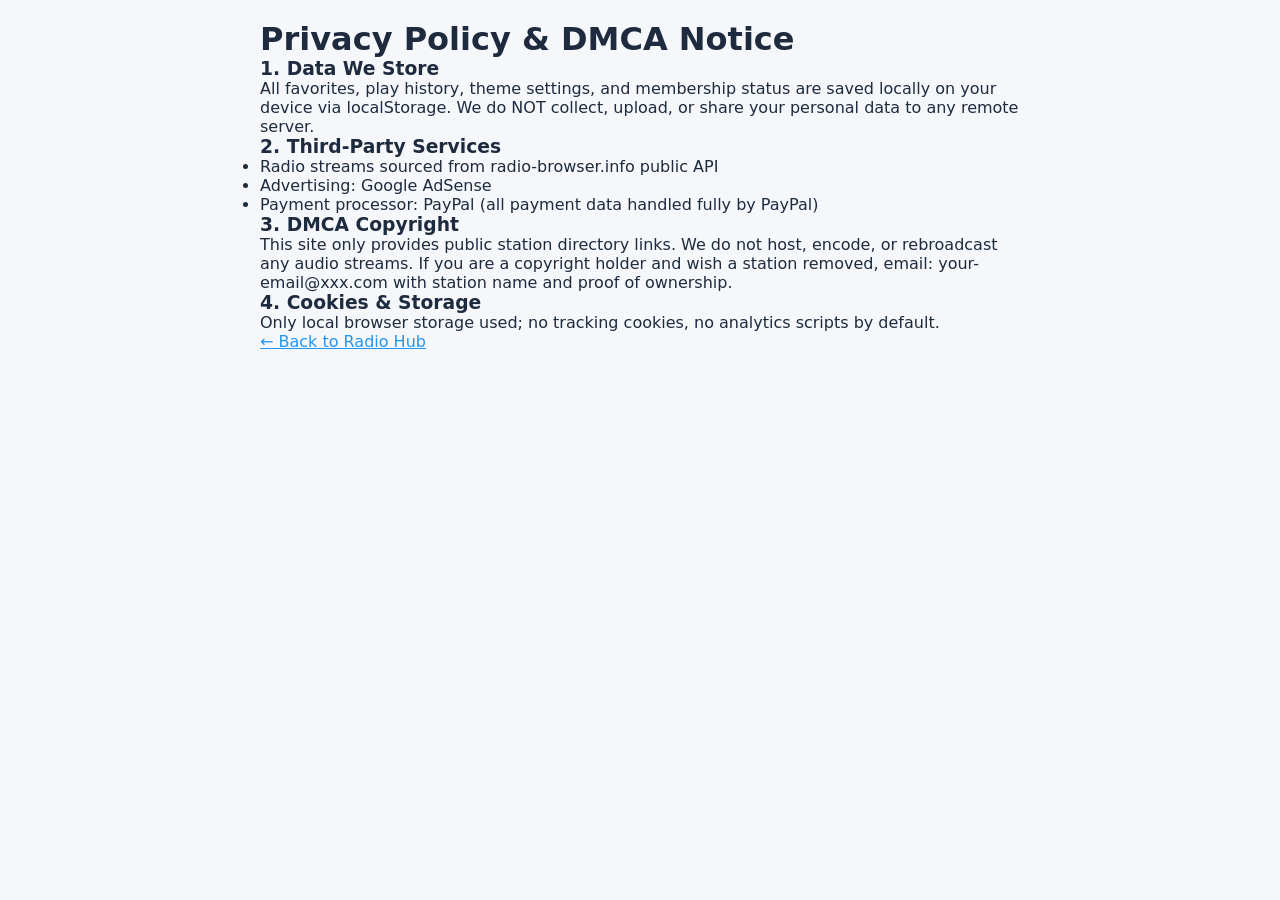
==== privacy.html @ a8cdd723 "Add files via upload first upload" ====
<!DOCTYPE html>
<html lang="en" class="light">
<head>
    <meta charset="UTF-8">
    <meta name="viewport" content="width=device-width, initial-scale=1.0, maximum-scale=1.0, user-scalable=no">
    <link rel="stylesheet" href="style.css">
    <title>Privacy Policy & DMCA | Global Radio Hub</title>
</head>
<body style="max-width:800px;margin:0 auto;padding:20px;">
    <h1>Privacy Policy & DMCA Notice</h1>
    <h3>1. Data We Store</h3>
    <p>All favorites, play history, theme settings, and membership status are saved locally on your device via localStorage. We do NOT collect, upload, or share your personal data to any remote server.</p>

    <h3>2. Third-Party Services</h3>
    <ul>
        <li>Radio streams sourced from radio-browser.info public API</li>
        <li>Advertising: Google AdSense</li>
        <li>Payment processor: PayPal (all payment data handled fully by PayPal)</li>
    </ul>

    <h3>3. DMCA Copyright</h3>
    <p>This site only provides public station directory links. We do not host, encode, or rebroadcast any audio streams. If you are a copyright holder and wish a station removed, email: your-email@xxx.com with station name and proof of ownership.</p>

    <h3>4. Cookies & Storage</h3>
    <p>Only local browser storage used; no tracking cookies, no analytics scripts by default.</p>

    <p><a href="/">← Back to Radio Hub</a></p>
</body>
</html>
---- style.css ----
* {
    margin: 0;
    padding: 0;
    box-sizing: border-box;
}
body {
    font-family: system-ui, -apple-system, 'Segoe UI', Roboto, sans-serif;
    background: #f5f7fa;
    color: #1e2a3e;
    transition: background 0.2s, color 0.2s;
    padding: 16px;
    max-width: 800px;
    margin: 0 auto;
}
html.dark body {
    background: #121212;
    color: #e0e0e0;
}
.header {
    text-align: center;
    margin-bottom: 20px;
}
.header h1 {
    font-size: 1.8rem;
}
.header p {
    font-size: 0.8rem;
    opacity: 0.8;
}
.header-buttons {
    display: flex;
    justify-content: center;
    gap: 10px;
    margin-top: 10px;
    flex-wrap: wrap;
}
.header-btn {
    background: #2196F3;
    color: white;
    border: none;
    padding: 8px 16px;
    border-radius: 30px;
    cursor: pointer;
    font-size: 0.9rem;
}
.member-btn {
    background: #ff9800;
}
.search-box {
    display: flex;
    gap: 8px;
    margin-bottom: 15px;
}
.search-box input {
    flex: 1;
    padding: 10px;
    border-radius: 30px;
    border: 1px solid #ccc;
}
.search-box button {
    background: #2196F3;
    color: white;
    border: none;
    padding: 0 20px;
    border-radius: 30px;
    cursor: pointer;
}
.main-nav {
    display: flex;
    gap: 8px;
    flex-wrap: wrap;
    margin-bottom: 15px;
}
.main-nav-btn {
    background: #e0e0e0;
    border: none;
    padding: 8px 12px;
    border-radius: 30px;
    cursor: pointer;
}
.main-nav-btn.active {
    background: #2196F3;
    color: white;
}
.player {
    background: #ffffff;
    padding: 12px;
    border-radius: 20px;
    margin-bottom: 20px;
    box-shadow: 0 2px 6px rgba(0,0,0,0.1);
}
html.dark .player {
    background: #1e1e1e;
}
audio {
    width: 100%;
    margin-top: 8px;
}
.list-container {
    display: flex;
    flex-direction: column;
    gap: 10px;
    margin-bottom: 20px;
}
.footer {
    text-align: center;
    font-size: 0.7rem;
    margin-top: 30px;
    opacity: 0.7;
}
a {
    color: #2196F3;
}
html.no-ad .ad-wrapper {
    display: none !important;
}
.station-item {
    position: relative;
    padding: 14px;
    margin: 10px 0;
    border-radius: 10px;
    border: 1px solid #ddd;
    transition: 0.2s ease;
    cursor: pointer;
    background: white;
}
html.dark .station-item {
    border-color: #444;
    background: #2a2a2a;
}
.station-item:hover {
    transform: translateY(-2px);
    box-shadow: 0 2px 8px rgba(0,0,0,0.1);
}
.fav-card-btn {
    position: absolute;
    top:10px;
    right:10px;
    background: transparent;
    border: none;
    font-size:22px;
    cursor: pointer;
    padding:2px 6px;
}
.fav-card-btn.active {
    color:#ffb800;
}
.modal {
    display: none;
    position: fixed;
    z-index: 999;
    left:0;
    top:0;
    width:100%;
    height:100%;
    background-color: rgba(0,0,0,0.6);
}
.modal-content {
    background: #fff;
    margin: 10vh auto;
    padding:25px;
    width:90%;
    max-width:420px;
    border-radius:12px;
}
html.dark .modal-content {
    background:#222;
    color:#eee;
}
.closeModal {
    float:right;
    font-size:28px;
    cursor:pointer;
    padding:0 8px;
}
.type-filter, .country-filter, .lang-filter {
    display:none;
    flex-wrap:wrap;
    gap:8px;
    padding:12px;
    margin:10px 0;
}
.type-btn, .country-btn, .lang-btn {
    padding:7px 12px;
    border-radius:6px;
    border:1px solid #ccc;
    background:#f7f7f7;
    cursor:pointer;
}
html.dark .type-btn, html.dark .country-btn, html.dark .lang-btn {
    background:#333;
    border-color:#555;
    color:#eee;
}
.page-box {
    display:flex;
    gap:12px;
    justify-content:center;
    padding:15px 0;
    align-items:center;
}
#prevPage, #nextPage {
    padding:8px 16px;
    border-radius:6px;
    border:none;
    background:#2196F3;
    color:white;
    cursor:pointer;
}
input {
    padding:9px 12px;
    border-radius:6px;
    border:1px solid #ccc;
    width:100%;
    box-sizing:border-box;
}
html.dark input {
    background:#2a2a2a;
    color:#fff;
    border-color:#555;
}
@media(max-width:600px) {
    .header-buttons {
        display:grid;
        grid-template-columns:1fr 1fr;
        gap:6px;
    }
    .main-nav {
        display:grid;
        grid-template-columns:1fr 1fr;
        gap:6px;
    }
}
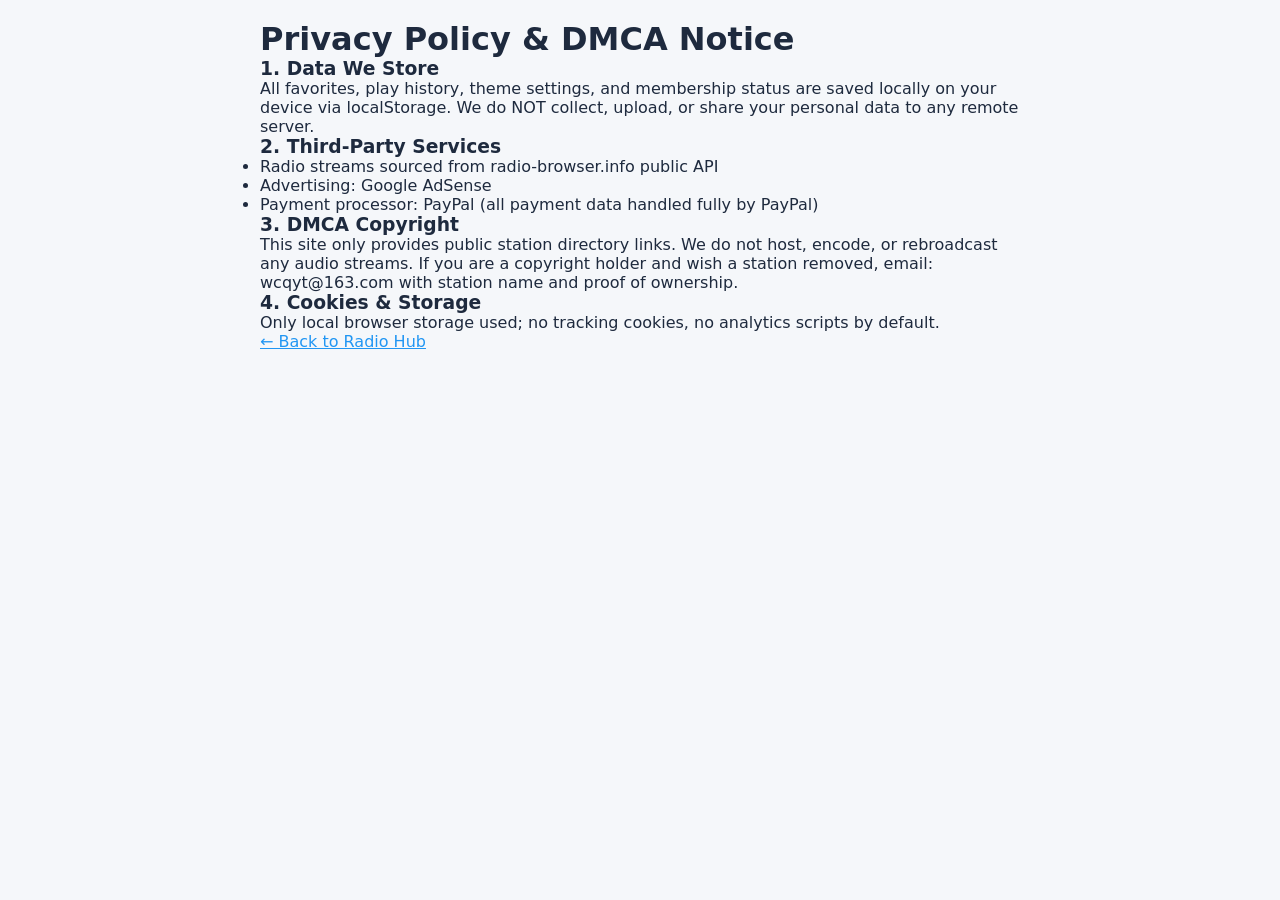
==== commit 1a080025: "Update privacy.html" ====
--- a/privacy.html
+++ b/privacy.html
@@ -19,11 +19,11 @@
     </ul>
 
     <h3>3. DMCA Copyright</h3>
-    <p>This site only provides public station directory links. We do not host, encode, or rebroadcast any audio streams. If you are a copyright holder and wish a station removed, email: your-email@xxx.com with station name and proof of ownership.</p>
+    <p>This site only provides public station directory links. We do not host, encode, or rebroadcast any audio streams. If you are a copyright holder and wish a station removed, email: wcqyt@163.com with station name and proof of ownership.</p>
 
     <h3>4. Cookies & Storage</h3>
     <p>Only local browser storage used; no tracking cookies, no analytics scripts by default.</p>
 
     <p><a href="/">← Back to Radio Hub</a></p>
 </body>
-</html>+</html>
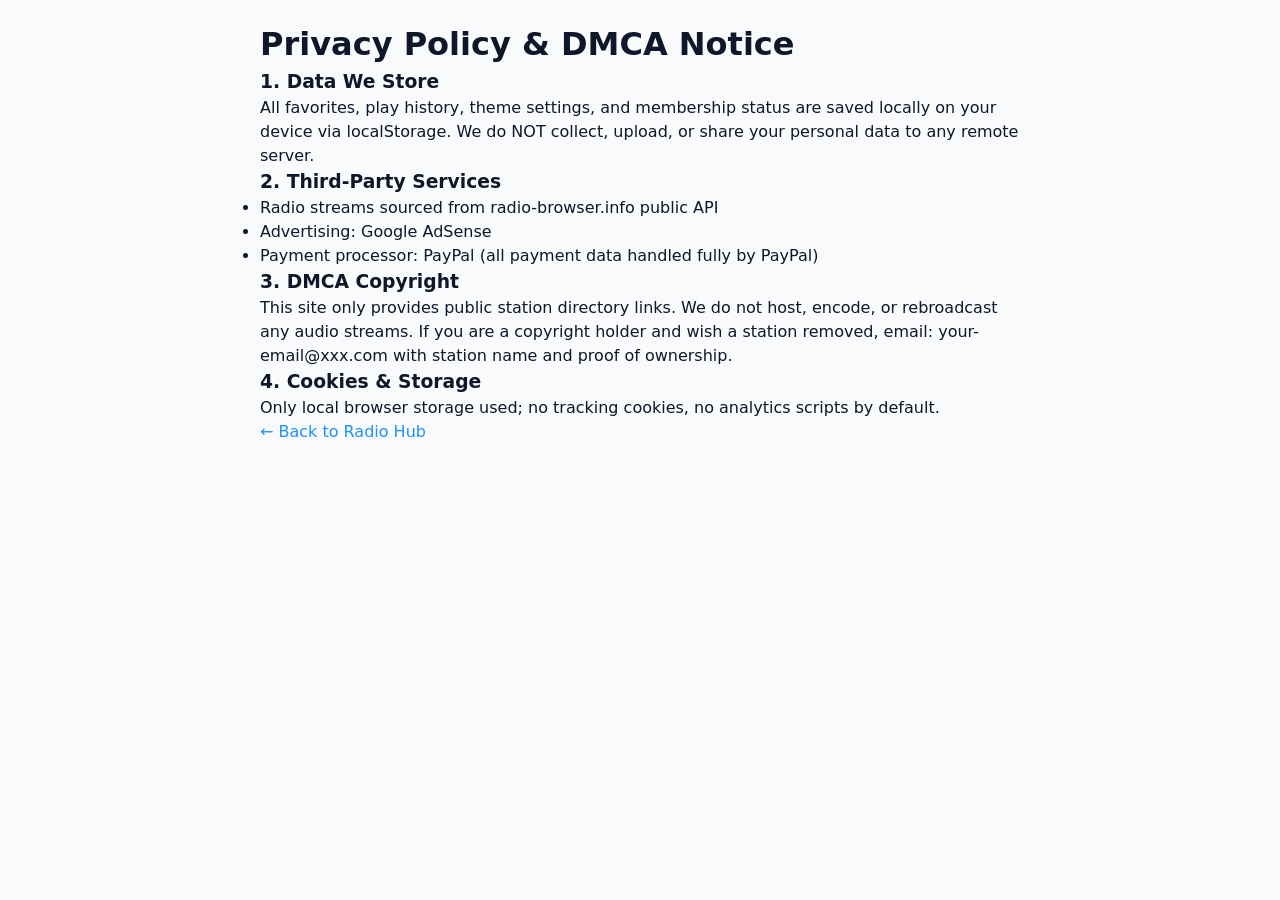
==== commit dec2459b: "Add files via upload" ====
--- a/privacy.html
+++ b/privacy.html
@@ -19,11 +19,11 @@
     </ul>
 
     <h3>3. DMCA Copyright</h3>
-    <p>This site only provides public station directory links. We do not host, encode, or rebroadcast any audio streams. If you are a copyright holder and wish a station removed, email: wcqyt@163.com with station name and proof of ownership.</p>
+    <p>This site only provides public station directory links. We do not host, encode, or rebroadcast any audio streams. If you are a copyright holder and wish a station removed, email: your-email@xxx.com with station name and proof of ownership.</p>
 
     <h3>4. Cookies & Storage</h3>
     <p>Only local browser storage used; no tracking cookies, no analytics scripts by default.</p>
 
     <p><a href="/">← Back to Radio Hub</a></p>
 </body>
-</html>
+</html>
--- a/style.css
+++ b/style.css
@@ -1,233 +1,613 @@
+/* ========== 基础重置 ========== */
 * {
     margin: 0;
     padding: 0;
     box-sizing: border-box;
 }
+
 body {
-    font-family: system-ui, -apple-system, 'Segoe UI', Roboto, sans-serif;
-    background: #f5f7fa;
-    color: #1e2a3e;
-    transition: background 0.2s, color 0.2s;
-    padding: 16px;
-    max-width: 800px;
+    font-family: 'Inter', system-ui, -apple-system, 'Segoe UI', Roboto, 'Helvetica Neue', sans-serif;
+    background: #f8fafc;
+    color: #0f172a;
+    transition: background 0.3s ease, color 0.3s ease;
+    padding: 24px 20px;
+    max-width: 1000px;
     margin: 0 auto;
-}
+    line-height: 1.5;
+}
+
 html.dark body {
-    background: #121212;
-    color: #e0e0e0;
-}
+    background: #0f172a;
+    color: #e2e8f0;
+}
+
+/* ========== 头部 ========== */
 .header {
     text-align: center;
-    margin-bottom: 20px;
-}
+    margin-bottom: 32px;
+}
+
 .header h1 {
-    font-size: 1.8rem;
-}
+    font-size: 2rem;
+    background: linear-gradient(135deg, #1e90ff, #8b5cf6);
+    -webkit-background-clip: text;
+    background-clip: text;
+    color: transparent;
+    letter-spacing: -0.5px;
+    font-weight: 700;
+}
+
 .header p {
-    font-size: 0.8rem;
-    opacity: 0.8;
-}
+    font-size: 0.85rem;
+    opacity: 0.7;
+    margin-top: 8px;
+}
+
 .header-buttons {
     display: flex;
     justify-content: center;
-    gap: 10px;
-    margin-top: 10px;
+    gap: 12px;
+    margin-top: 20px;
     flex-wrap: wrap;
 }
+
 .header-btn {
-    background: #2196F3;
+    background: #1e90ff;
     color: white;
     border: none;
-    padding: 8px 16px;
-    border-radius: 30px;
-    cursor: pointer;
-    font-size: 0.9rem;
-}
+    padding: 8px 20px;
+    border-radius: 40px;
+    cursor: pointer;
+    font-size: 0.85rem;
+    font-weight: 500;
+    transition: all 0.2s ease;
+    box-shadow: 0 1px 3px rgba(0,0,0,0.1);
+}
+
+.header-btn:hover {
+    transform: translateY(-2px);
+    filter: brightness(1.05);
+    box-shadow: 0 6px 12px rgba(0,0,0,0.1);
+}
+
 .member-btn {
-    background: #ff9800;
-}
+    background: #f97316;
+}
+
+/* ========== 搜索框 ========== */
 .search-box {
     display: flex;
-    gap: 8px;
-    margin-bottom: 15px;
-}
+    gap: 12px;
+    margin-bottom: 28px;
+}
+
 .search-box input {
     flex: 1;
-    padding: 10px;
-    border-radius: 30px;
-    border: 1px solid #ccc;
-}
+    padding: 12px 20px;
+    border-radius: 48px;
+    border: 1px solid #e2e8f0;
+    background: white;
+    font-size: 1rem;
+    transition: all 0.2s;
+}
+
+html.dark .search-box input {
+    background: #1e293b;
+    border-color: #334155;
+    color: #f1f5f9;
+}
+
+.search-box input:focus {
+    outline: none;
+    border-color: #1e90ff;
+    box-shadow: 0 0 0 3px rgba(30,144,255,0.2);
+}
+
 .search-box button {
-    background: #2196F3;
+    background: #1e90ff;
     color: white;
     border: none;
-    padding: 0 20px;
-    border-radius: 30px;
-    cursor: pointer;
-}
+    padding: 0 28px;
+    border-radius: 48px;
+    cursor: pointer;
+    font-weight: 600;
+    transition: 0.2s;
+}
+
+.search-box button:hover {
+    background: #0b6bcb;
+    transform: scale(1.02);
+}
+
+/* ========== 主导航 ========== */
 .main-nav {
     display: flex;
-    gap: 8px;
+    gap: 12px;
     flex-wrap: wrap;
-    margin-bottom: 15px;
-}
+    margin-bottom: 28px;
+    justify-content: center;
+}
+
 .main-nav-btn {
-    background: #e0e0e0;
+    background: #f1f5f9;
     border: none;
-    padding: 8px 12px;
-    border-radius: 30px;
-    cursor: pointer;
-}
+    padding: 10px 20px;
+    border-radius: 40px;
+    cursor: pointer;
+    font-weight: 500;
+    transition: all 0.2s;
+    color: #1e293b;
+}
+
+html.dark .main-nav-btn {
+    background: #1e293b;
+    color: #cbd5e1;
+}
+
 .main-nav-btn.active {
-    background: #2196F3;
+    background: #1e90ff;
     color: white;
-}
+    box-shadow: 0 4px 10px rgba(30,144,255,0.3);
+}
+
+.main-nav-btn:hover:not(.active) {
+    background: #e2e8f0;
+    transform: translateY(-1px);
+}
+
+/* ========== 筛选器通用 ========== */
+.type-filter, .country-filter, .lang-filter {
+    display: none;
+    flex-wrap: wrap;
+    gap: 12px;
+    padding: 20px;
+    margin-bottom: 24px;
+    background: rgba(255,255,255,0.6);
+    border-radius: 28px;
+    backdrop-filter: blur(4px);
+}
+
+html.dark .type-filter,
+html.dark .country-filter,
+html.dark .lang-filter {
+    background: rgba(30,41,59,0.6);
+}
+
+.type-btn, .lang-btn {
+    padding: 8px 18px;
+    border-radius: 32px;
+    border: none;
+    background: white;
+    cursor: pointer;
+    font-size: 0.85rem;
+    font-weight: 500;
+    transition: all 0.2s;
+    box-shadow: 0 1px 2px rgba(0,0,0,0.05);
+}
+
+html.dark .type-btn,
+html.dark .lang-btn {
+    background: #1e293b;
+    color: #e2e8f0;
+}
+
+.type-btn:hover, .lang-btn:hover {
+    transform: translateY(-2px);
+    background: #1e90ff;
+    color: white;
+    box-shadow: 0 6px 12px rgba(30,144,255,0.3);
+}
+
+/* 国家下拉框 */
+.country-select-wrapper {
+    width: 100%;
+    display: flex;
+    justify-content: center;
+    margin-bottom: 10px;
+}
+
+.country-select {
+    width: 100%;
+    max-width: 400px;
+    padding: 12px 18px;
+    font-size: 1rem;
+    font-weight: 500;
+    border-radius: 48px;
+    border: 1px solid #cbd5e1;
+    background-color: white;
+    cursor: pointer;
+    transition: all 0.2s;
+    appearance: none;
+    background-image: url("data:image/svg+xml;charset=UTF-8,%3csvg xmlns='http://www.w3.org/2000/svg' viewBox='0 0 24 24' fill='none' stroke='%23475569' stroke-width='2' stroke-linecap='round' stroke-linejoin='round'%3e%3cpolyline points='6 9 12 15 18 9'%3e%3c/polyline%3e%3c/svg%3e");
+    background-repeat: no-repeat;
+    background-position: right 1rem center;
+    background-size: 1.2rem;
+}
+
+html.dark .country-select {
+    background-color: #1e293b;
+    border-color: #475569;
+    color: #f1f5f9;
+    background-image: url("data:image/svg+xml;charset=UTF-8,%3csvg xmlns='http://www.w3.org/2000/svg' viewBox='0 0 24 24' fill='none' stroke='%2394a3b8' stroke-width='2' stroke-linecap='round' stroke-linejoin='round'%3e%3cpolyline points='6 9 12 15 18 9'%3e%3c/polyline%3e%3c/svg%3e");
+}
+
+.country-select:hover {
+    border-color: #1e90ff;
+    box-shadow: 0 2px 8px rgba(30,144,255,0.2);
+}
+
+.country-select:focus {
+    outline: none;
+    border-color: #1e90ff;
+    box-shadow: 0 0 0 3px rgba(30,144,255,0.3);
+}
+
+/* ========== 动感播放器 ========== */
 .player {
-    background: #ffffff;
-    padding: 12px;
-    border-radius: 20px;
-    margin-bottom: 20px;
-    box-shadow: 0 2px 6px rgba(0,0,0,0.1);
+    position: relative;
+    background: linear-gradient(135deg, #ffffff, #f8fafc);
+    padding: 20px;
+    border-radius: 40px;
+    margin-bottom: 28px;
+    box-shadow: 0 12px 24px -8px rgba(0, 0, 0, 0.1);
+    transition: all 0.3s ease;
+    border: 1px solid rgba(30,144,255,0.2);
+    overflow: hidden;
 }
 html.dark .player {
-    background: #1e1e1e;
+    background: linear-gradient(135deg, #1e293b, #0f172a);
+    border-color: rgba(30,144,255,0.3);
+}
+.player.playing {
+    box-shadow: 0 0 0 2px rgba(30,144,255,0.3), 0 18px 32px -12px rgba(0, 0, 0, 0.2);
+    border-color: #1e90ff;
+}
+.player.playing::before {
+    content: '';
+    position: absolute;
+    top: -2px;
+    left: -2px;
+    right: -2px;
+    bottom: -2px;
+    background: linear-gradient(45deg, #1e90ff, #8b5cf6, #f97316, #1e90ff);
+    background-size: 400% 400%;
+    border-radius: 42px;
+    z-index: -1;
+    animation: gradientFlow 3s ease infinite;
+    opacity: 0.6;
+}
+@keyframes gradientFlow {
+    0% { background-position: 0% 50%; }
+    50% { background-position: 100% 50%; }
+    100% { background-position: 0% 50%; }
+}
+#playTitle {
+    font-size: 1.1rem;
+    font-weight: 600;
+    margin-bottom: 16px;
+    text-align: center;
+    color: #1e293b;
+    transition: all 0.2s;
+    white-space: nowrap;
+    overflow-x: auto;
+    padding-bottom: 6px;
+}
+html.dark #playTitle {
+    color: #f1f5f9;
+}
+.player.playing #playTitle {
+    background: linear-gradient(120deg, #1e90ff, #f97316);
+    background-clip: text;
+    -webkit-background-clip: text;
+    color: transparent;
+    animation: titleShine 1.5s ease infinite;
+}
+@keyframes titleShine {
+    0% { opacity: 0.8; }
+    50% { opacity: 1; text-shadow: 0 0 4px rgba(30,144,255,0.5); }
+    100% { opacity: 0.8; }
 }
 audio {
     width: 100%;
-    margin-top: 8px;
-}
-.list-container {
+    border-radius: 60px;
+    outline: none;
+    background: #f1f5f9;
+    height: 48px;
+}
+html.dark audio {
+    background: #334155;
+}
+audio::-webkit-media-controls-panel {
+    background: #f1f5f9;
+}
+html.dark audio::-webkit-media-controls-panel {
+    background: #334155;
+}
+audio::-webkit-media-controls-play-button {
+    background-color: #1e90ff;
+    border-radius: 50%;
+}
+audio::-webkit-media-controls-current-time-display,
+audio::-webkit-media-controls-time-remaining-display {
+    color: #0f172a;
+}
+html.dark audio::-webkit-media-controls-current-time-display,
+html.dark audio::-webkit-media-controls-time-remaining-display {
+    color: #e2e8f0;
+}
+
+/* ========== CSS 模拟频谱（全宽、密集） ========== */
+.spectrum-container {
     display: flex;
-    flex-direction: column;
-    gap: 10px;
-    margin-bottom: 20px;
-}
+    align-items: flex-end;
+    justify-content: space-between;
+    gap: 2px;
+    width: 100%;
+    height: 70px;
+    margin-top: 16px;
+    padding: 0;
+    background: rgba(0, 0, 0, 0.05);
+    border-radius: 12px;
+    overflow: hidden;
+}
+html.dark .spectrum-container {
+    background: rgba(255, 255, 255, 0.05);
+}
+
+.spectrum-bar {
+    flex: 1;
+    background: linear-gradient(180deg, #1e90ff, #8b5cf6);
+    border-radius: 2px 2px 0 0;
+    transition: height 0.05s ease;
+    animation: bounce 0.5s infinite alternate ease-in-out;
+    transform-origin: bottom;
+    min-width: 2px;
+}
+
+/* 30根柱子的不同动画延迟和起始高度 */
+.spectrum-bar:nth-child(1) { animation-delay: 0.00s; height: 15px; }
+.spectrum-bar:nth-child(2) { animation-delay: 0.03s; height: 25px; }
+.spectrum-bar:nth-child(3) { animation-delay: 0.06s; height: 40px; }
+.spectrum-bar:nth-child(4) { animation-delay: 0.09s; height: 55px; }
+.spectrum-bar:nth-child(5) { animation-delay: 0.12s; height: 30px; }
+.spectrum-bar:nth-child(6) { animation-delay: 0.15s; height: 45px; }
+.spectrum-bar:nth-child(7) { animation-delay: 0.18s; height: 20px; }
+.spectrum-bar:nth-child(8) { animation-delay: 0.21s; height: 60px; }
+.spectrum-bar:nth-child(9) { animation-delay: 0.24s; height: 35px; }
+.spectrum-bar:nth-child(10){ animation-delay: 0.27s; height: 50px; }
+.spectrum-bar:nth-child(11){ animation-delay: 0.30s; height: 18px; }
+.spectrum-bar:nth-child(12){ animation-delay: 0.33s; height: 42px; }
+.spectrum-bar:nth-child(13){ animation-delay: 0.36s; height: 28px; }
+.spectrum-bar:nth-child(14){ animation-delay: 0.39s; height: 48px; }
+.spectrum-bar:nth-child(15){ animation-delay: 0.42s; height: 22px; }
+.spectrum-bar:nth-child(16){ animation-delay: 0.45s; height: 58px; }
+.spectrum-bar:nth-child(17){ animation-delay: 0.48s; height: 32px; }
+.spectrum-bar:nth-child(18){ animation-delay: 0.51s; height: 52px; }
+.spectrum-bar:nth-child(19){ animation-delay: 0.54s; height: 26px; }
+.spectrum-bar:nth-child(20){ animation-delay: 0.57s; height: 46px; }
+.spectrum-bar:nth-child(21){ animation-delay: 0.60s; height: 38px; }
+.spectrum-bar:nth-child(22){ animation-delay: 0.63s; height: 62px; }
+.spectrum-bar:nth-child(23){ animation-delay: 0.66s; height: 20px; }
+.spectrum-bar:nth-child(24){ animation-delay: 0.69s; height: 54px; }
+.spectrum-bar:nth-child(25){ animation-delay: 0.72s; height: 32px; }
+.spectrum-bar:nth-child(26){ animation-delay: 0.75s; height: 44px; }
+.spectrum-bar:nth-child(27){ animation-delay: 0.78s; height: 28px; }
+.spectrum-bar:nth-child(28){ animation-delay: 0.81s; height: 50px; }
+.spectrum-bar:nth-child(29){ animation-delay: 0.84s; height: 36px; }
+.spectrum-bar:nth-child(30){ animation-delay: 0.87s; height: 56px; }
+
+@keyframes bounce {
+    0% { height: 8px; opacity: 0.5; }
+    100% { height: 65px; opacity: 1; }
+}
+
+/* 播放时加快跳动频率 */
+.player.playing .spectrum-container {
+    background: rgba(30,144,255,0.08);
+}
+.player.playing .spectrum-bar {
+    animation-duration: 0.3s;
+}
+
+/* ========== 电台卡片 ========== */
+.station-item {
+    position: relative;
+    background: white;
+    padding: 16px;
+    margin: 12px 0;
+    border-radius: 24px;
+    border: 1px solid #eef2f6;
+    transition: all 0.25s ease;
+    cursor: pointer;
+    box-shadow: 0 1px 3px rgba(0,0,0,0.04);
+}
+html.dark .station-item {
+    background: #1e293b;
+    border-color: #334155;
+}
+.station-item:hover {
+    transform: translateY(-3px);
+    box-shadow: 0 12px 24px rgba(0,0,0,0.1);
+    border-color: #1e90ff;
+}
+.station-item h4 {
+    margin-bottom: 6px;
+    font-size: 1.05rem;
+    padding-right: 40px;
+}
+.station-item p, .station-item small {
+    font-size: 0.75rem;
+    opacity: 0.8;
+}
+.fav-card-btn {
+    position: absolute;
+    top: 14px;
+    right: 14px;
+    background: transparent;
+    border: none;
+    font-size: 22px;
+    cursor: pointer;
+    padding: 4px 8px;
+    transition: 0.1s;
+}
+.fav-card-btn.active {
+    color: #fbbf24;
+    text-shadow: 0 0 2px rgba(0,0,0,0.2);
+}
+
+/* ========== 分页 ========== */
+.page-box {
+    display: flex;
+    gap: 16px;
+    justify-content: center;
+    padding: 24px 0;
+    align-items: center;
+}
+#prevPage, #nextPage {
+    padding: 8px 24px;
+    border-radius: 40px;
+    border: none;
+    background: #1e90ff;
+    color: white;
+    cursor: pointer;
+    font-weight: 600;
+    transition: 0.2s;
+}
+#prevPage:hover, #nextPage:hover {
+    background: #0b6bcb;
+    transform: scale(1.02);
+}
+#pageNum {
+    font-weight: 500;
+}
+
+/* ========== 弹窗 ========== */
+.modal {
+    display: none;
+    position: fixed;
+    z-index: 1000;
+    left: 0;
+    top: 0;
+    width: 100%;
+    height: 100%;
+    background-color: rgba(0,0,0,0.6);
+    backdrop-filter: blur(6px);
+}
+.modal-content {
+    background: white;
+    margin: 15vh auto;
+    padding: 28px;
+    width: 90%;
+    max-width: 420px;
+    border-radius: 36px;
+    box-shadow: 0 20px 40px rgba(0,0,0,0.2);
+}
+html.dark .modal-content {
+    background: #1e293b;
+    color: #e2e8f0;
+}
+.closeModal {
+    float: right;
+    font-size: 28px;
+    font-weight: bold;
+    cursor: pointer;
+    padding: 0 8px;
+    transition: 0.1s;
+}
+.closeModal:hover {
+    color: #f97316;
+}
+
+/* ========== 加载 & 空状态 ========== */
+#loadingTip {
+    text-align: center;
+    padding: 40px;
+    font-size: 1rem;
+    color: #1e90ff;
+}
+#emptyTip {
+    text-align: center;
+    padding: 40px;
+    background: #f1f5f9;
+    border-radius: 28px;
+    margin: 20px 0;
+}
+html.dark #emptyTip {
+    background: #1e293b;
+}
+
+/* ========== 页脚 ========== */
 .footer {
     text-align: center;
     font-size: 0.7rem;
-    margin-top: 30px;
-    opacity: 0.7;
+    margin-top: 48px;
+    padding-top: 20px;
+    border-top: 1px solid #e2e8f0;
+    opacity: 0.6;
+}
+html.dark .footer {
+    border-top-color: #334155;
 }
 a {
-    color: #2196F3;
-}
+    color: #1e90ff;
+    text-decoration: none;
+}
+a:hover {
+    text-decoration: underline;
+}
+
+/* ========== 会员去广告 ========== */
 html.no-ad .ad-wrapper {
     display: none !important;
 }
-.station-item {
-    position: relative;
-    padding: 14px;
-    margin: 10px 0;
-    border-radius: 10px;
-    border: 1px solid #ddd;
-    transition: 0.2s ease;
-    cursor: pointer;
-    background: white;
-}
-html.dark .station-item {
-    border-color: #444;
-    background: #2a2a2a;
-}
-.station-item:hover {
-    transform: translateY(-2px);
-    box-shadow: 0 2px 8px rgba(0,0,0,0.1);
-}
-.fav-card-btn {
-    position: absolute;
-    top:10px;
-    right:10px;
-    background: transparent;
-    border: none;
-    font-size:22px;
-    cursor: pointer;
-    padding:2px 6px;
-}
-.fav-card-btn.active {
-    color:#ffb800;
-}
-.modal {
-    display: none;
-    position: fixed;
-    z-index: 999;
-    left:0;
-    top:0;
-    width:100%;
-    height:100%;
-    background-color: rgba(0,0,0,0.6);
-}
-.modal-content {
-    background: #fff;
-    margin: 10vh auto;
-    padding:25px;
-    width:90%;
-    max-width:420px;
-    border-radius:12px;
-}
-html.dark .modal-content {
-    background:#222;
-    color:#eee;
-}
-.closeModal {
-    float:right;
-    font-size:28px;
-    cursor:pointer;
-    padding:0 8px;
-}
-.type-filter, .country-filter, .lang-filter {
-    display:none;
-    flex-wrap:wrap;
-    gap:8px;
-    padding:12px;
-    margin:10px 0;
-}
-.type-btn, .country-btn, .lang-btn {
-    padding:7px 12px;
-    border-radius:6px;
-    border:1px solid #ccc;
-    background:#f7f7f7;
-    cursor:pointer;
-}
-html.dark .type-btn, html.dark .country-btn, html.dark .lang-btn {
-    background:#333;
-    border-color:#555;
-    color:#eee;
-}
-.page-box {
-    display:flex;
-    gap:12px;
-    justify-content:center;
-    padding:15px 0;
-    align-items:center;
-}
-#prevPage, #nextPage {
-    padding:8px 16px;
-    border-radius:6px;
-    border:none;
-    background:#2196F3;
-    color:white;
-    cursor:pointer;
-}
-input {
-    padding:9px 12px;
-    border-radius:6px;
-    border:1px solid #ccc;
-    width:100%;
-    box-sizing:border-box;
-}
-html.dark input {
-    background:#2a2a2a;
-    color:#fff;
-    border-color:#555;
-}
-@media(max-width:600px) {
+
+/* ========== 响应式 ========== */
+@media (max-width: 640px) {
+    body {
+        padding: 16px;
+    }
+    .header h1 {
+        font-size: 1.6rem;
+    }
     .header-buttons {
-        display:grid;
-        grid-template-columns:1fr 1fr;
-        gap:6px;
+        gap: 8px;
+    }
+    .header-btn {
+        padding: 6px 14px;
+        font-size: 0.75rem;
     }
     .main-nav {
-        display:grid;
-        grid-template-columns:1fr 1fr;
-        gap:6px;
+        gap: 8px;
+    }
+    .main-nav-btn {
+        padding: 6px 14px;
+        font-size: 0.75rem;
+    }
+    .type-btn, .lang-btn {
+        padding: 5px 12px;
+        font-size: 0.7rem;
+    }
+    .country-select {
+        max-width: 100%;
+        font-size: 0.9rem;
+        padding: 10px 14px;
+    }
+    .station-item {
+        padding: 12px;
+    }
+    .station-item h4 {
+        font-size: 0.9rem;
+    }
+    .player {
+        padding: 16px;
+    }
+    #playTitle {
+        font-size: 0.9rem;
+    }
+    .spectrum-container {
+        height: 50px;
+    }
+    .spectrum-bar {
+        min-width: 1px;
     }
 }
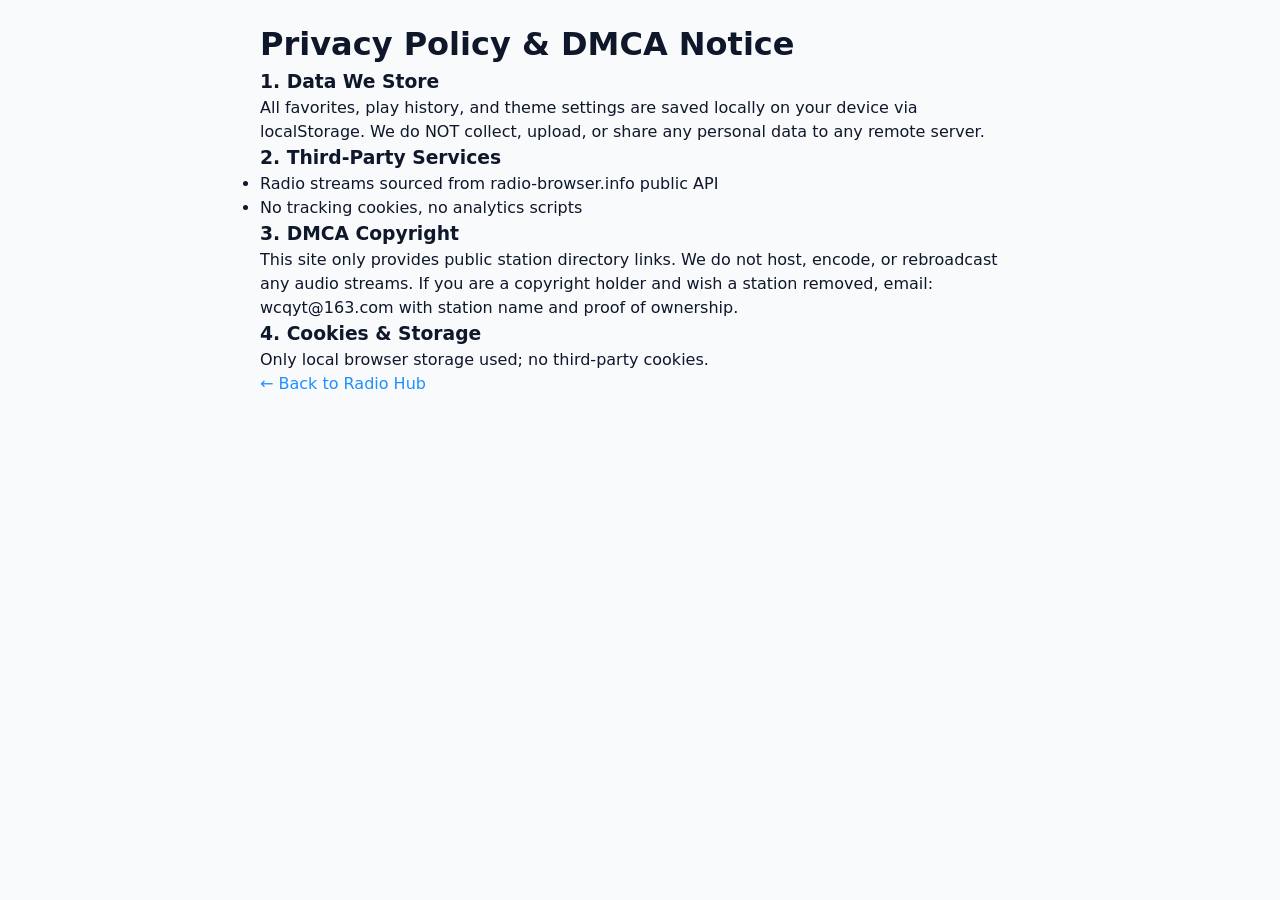
==== commit 24dc201d: "Add files via upload" ====
--- a/privacy.html
+++ b/privacy.html
@@ -9,20 +9,19 @@
 <body style="max-width:800px;margin:0 auto;padding:20px;">
     <h1>Privacy Policy & DMCA Notice</h1>
     <h3>1. Data We Store</h3>
-    <p>All favorites, play history, theme settings, and membership status are saved locally on your device via localStorage. We do NOT collect, upload, or share your personal data to any remote server.</p>
+    <p>All favorites, play history, and theme settings are saved locally on your device via localStorage. We do NOT collect, upload, or share any personal data to any remote server.</p>
 
     <h3>2. Third-Party Services</h3>
     <ul>
         <li>Radio streams sourced from radio-browser.info public API</li>
-        <li>Advertising: Google AdSense</li>
-        <li>Payment processor: PayPal (all payment data handled fully by PayPal)</li>
+        <li>No tracking cookies, no analytics scripts</li>
     </ul>
 
     <h3>3. DMCA Copyright</h3>
-    <p>This site only provides public station directory links. We do not host, encode, or rebroadcast any audio streams. If you are a copyright holder and wish a station removed, email: your-email@xxx.com with station name and proof of ownership.</p>
+    <p>This site only provides public station directory links. We do not host, encode, or rebroadcast any audio streams. If you are a copyright holder and wish a station removed, email: wcqyt@163.com with station name and proof of ownership.</p>
 
     <h3>4. Cookies & Storage</h3>
-    <p>Only local browser storage used; no tracking cookies, no analytics scripts by default.</p>
+    <p>Only local browser storage used; no third-party cookies.</p>
 
     <p><a href="/">← Back to Radio Hub</a></p>
 </body>
--- a/style.css
+++ b/style.css
@@ -1,4 +1,4 @@
-/* ========== 基础重置 ========== */
+/* ========== Reset ========== */
 * {
     margin: 0;
     padding: 0;
@@ -21,7 +21,7 @@
     color: #e2e8f0;
 }
 
-/* ========== 头部 ========== */
+/* Header */
 .header {
     text-align: center;
     margin-bottom: 32px;
@@ -70,56 +70,7 @@
     box-shadow: 0 6px 12px rgba(0,0,0,0.1);
 }
 
-.member-btn {
-    background: #f97316;
-}
-
-/* ========== 搜索框 ========== */
-.search-box {
-    display: flex;
-    gap: 12px;
-    margin-bottom: 28px;
-}
-
-.search-box input {
-    flex: 1;
-    padding: 12px 20px;
-    border-radius: 48px;
-    border: 1px solid #e2e8f0;
-    background: white;
-    font-size: 1rem;
-    transition: all 0.2s;
-}
-
-html.dark .search-box input {
-    background: #1e293b;
-    border-color: #334155;
-    color: #f1f5f9;
-}
-
-.search-box input:focus {
-    outline: none;
-    border-color: #1e90ff;
-    box-shadow: 0 0 0 3px rgba(30,144,255,0.2);
-}
-
-.search-box button {
-    background: #1e90ff;
-    color: white;
-    border: none;
-    padding: 0 28px;
-    border-radius: 48px;
-    cursor: pointer;
-    font-weight: 600;
-    transition: 0.2s;
-}
-
-.search-box button:hover {
-    background: #0b6bcb;
-    transform: scale(1.02);
-}
-
-/* ========== 主导航 ========== */
+/* Main nav */
 .main-nav {
     display: flex;
     gap: 12px;
@@ -155,7 +106,7 @@
     transform: translateY(-1px);
 }
 
-/* ========== 筛选器通用 ========== */
+/* Filters */
 .type-filter, .country-filter, .lang-filter {
     display: none;
     flex-wrap: wrap;
@@ -198,14 +149,6 @@
     box-shadow: 0 6px 12px rgba(30,144,255,0.3);
 }
 
-/* 国家下拉框 */
-.country-select-wrapper {
-    width: 100%;
-    display: flex;
-    justify-content: center;
-    margin-bottom: 10px;
-}
-
 .country-select {
     width: 100%;
     max-width: 400px;
@@ -231,18 +174,7 @@
     background-image: url("data:image/svg+xml;charset=UTF-8,%3csvg xmlns='http://www.w3.org/2000/svg' viewBox='0 0 24 24' fill='none' stroke='%2394a3b8' stroke-width='2' stroke-linecap='round' stroke-linejoin='round'%3e%3cpolyline points='6 9 12 15 18 9'%3e%3c/polyline%3e%3c/svg%3e");
 }
 
-.country-select:hover {
-    border-color: #1e90ff;
-    box-shadow: 0 2px 8px rgba(30,144,255,0.2);
-}
-
-.country-select:focus {
-    outline: none;
-    border-color: #1e90ff;
-    box-shadow: 0 0 0 3px rgba(30,144,255,0.3);
-}
-
-/* ========== 动感播放器 ========== */
+/* Player */
 .player {
     position: relative;
     background: linear-gradient(135deg, #ffffff, #f8fafc);
@@ -295,18 +227,6 @@
 html.dark #playTitle {
     color: #f1f5f9;
 }
-.player.playing #playTitle {
-    background: linear-gradient(120deg, #1e90ff, #f97316);
-    background-clip: text;
-    -webkit-background-clip: text;
-    color: transparent;
-    animation: titleShine 1.5s ease infinite;
-}
-@keyframes titleShine {
-    0% { opacity: 0.8; }
-    50% { opacity: 1; text-shadow: 0 0 4px rgba(30,144,255,0.5); }
-    100% { opacity: 0.8; }
-}
 audio {
     width: 100%;
     border-radius: 60px;
@@ -323,20 +243,35 @@
 html.dark audio::-webkit-media-controls-panel {
     background: #334155;
 }
-audio::-webkit-media-controls-play-button {
-    background-color: #1e90ff;
-    border-radius: 50%;
-}
-audio::-webkit-media-controls-current-time-display,
-audio::-webkit-media-controls-time-remaining-display {
-    color: #0f172a;
-}
-html.dark audio::-webkit-media-controls-current-time-display,
-html.dark audio::-webkit-media-controls-time-remaining-display {
-    color: #e2e8f0;
-}
-
-/* ========== CSS 模拟频谱（全宽、密集） ========== */
+
+/* Equalizer */
+.eq-panel {
+    display: flex;
+    gap: 12px;
+    justify-content: center;
+    margin: 12px 0 8px;
+    flex-wrap: wrap;
+}
+.eq-btn {
+    background: #e2e8f0;
+    border: none;
+    padding: 6px 16px;
+    border-radius: 40px;
+    cursor: pointer;
+    font-size: 0.8rem;
+    transition: 0.2s;
+}
+html.dark .eq-btn {
+    background: #334155;
+    color: #f1f5f9;
+}
+.eq-btn.active {
+    background: #1e90ff;
+    color: white;
+    box-shadow: 0 2px 6px rgba(30,144,255,0.3);
+}
+
+/* Spectrum */
 .spectrum-container {
     display: flex;
     align-items: flex-end;
@@ -353,7 +288,6 @@
 html.dark .spectrum-container {
     background: rgba(255, 255, 255, 0.05);
 }
-
 .spectrum-bar {
     flex: 1;
     background: linear-gradient(180deg, #1e90ff, #8b5cf6);
@@ -363,45 +297,41 @@
     transform-origin: bottom;
     min-width: 2px;
 }
-
-/* 30根柱子的不同动画延迟和起始高度 */
-.spectrum-bar:nth-child(1) { animation-delay: 0.00s; height: 15px; }
-.spectrum-bar:nth-child(2) { animation-delay: 0.03s; height: 25px; }
-.spectrum-bar:nth-child(3) { animation-delay: 0.06s; height: 40px; }
-.spectrum-bar:nth-child(4) { animation-delay: 0.09s; height: 55px; }
-.spectrum-bar:nth-child(5) { animation-delay: 0.12s; height: 30px; }
-.spectrum-bar:nth-child(6) { animation-delay: 0.15s; height: 45px; }
-.spectrum-bar:nth-child(7) { animation-delay: 0.18s; height: 20px; }
-.spectrum-bar:nth-child(8) { animation-delay: 0.21s; height: 60px; }
-.spectrum-bar:nth-child(9) { animation-delay: 0.24s; height: 35px; }
-.spectrum-bar:nth-child(10){ animation-delay: 0.27s; height: 50px; }
-.spectrum-bar:nth-child(11){ animation-delay: 0.30s; height: 18px; }
-.spectrum-bar:nth-child(12){ animation-delay: 0.33s; height: 42px; }
-.spectrum-bar:nth-child(13){ animation-delay: 0.36s; height: 28px; }
-.spectrum-bar:nth-child(14){ animation-delay: 0.39s; height: 48px; }
-.spectrum-bar:nth-child(15){ animation-delay: 0.42s; height: 22px; }
-.spectrum-bar:nth-child(16){ animation-delay: 0.45s; height: 58px; }
-.spectrum-bar:nth-child(17){ animation-delay: 0.48s; height: 32px; }
-.spectrum-bar:nth-child(18){ animation-delay: 0.51s; height: 52px; }
-.spectrum-bar:nth-child(19){ animation-delay: 0.54s; height: 26px; }
-.spectrum-bar:nth-child(20){ animation-delay: 0.57s; height: 46px; }
-.spectrum-bar:nth-child(21){ animation-delay: 0.60s; height: 38px; }
-.spectrum-bar:nth-child(22){ animation-delay: 0.63s; height: 62px; }
-.spectrum-bar:nth-child(23){ animation-delay: 0.66s; height: 20px; }
-.spectrum-bar:nth-child(24){ animation-delay: 0.69s; height: 54px; }
-.spectrum-bar:nth-child(25){ animation-delay: 0.72s; height: 32px; }
-.spectrum-bar:nth-child(26){ animation-delay: 0.75s; height: 44px; }
-.spectrum-bar:nth-child(27){ animation-delay: 0.78s; height: 28px; }
-.spectrum-bar:nth-child(28){ animation-delay: 0.81s; height: 50px; }
-.spectrum-bar:nth-child(29){ animation-delay: 0.84s; height: 36px; }
-.spectrum-bar:nth-child(30){ animation-delay: 0.87s; height: 56px; }
+.spectrum-bar:nth-child(1) { animation-delay: 0.00s; }
+.spectrum-bar:nth-child(2) { animation-delay: 0.03s; }
+.spectrum-bar:nth-child(3) { animation-delay: 0.06s; }
+.spectrum-bar:nth-child(4) { animation-delay: 0.09s; }
+.spectrum-bar:nth-child(5) { animation-delay: 0.12s; }
+.spectrum-bar:nth-child(6) { animation-delay: 0.15s; }
+.spectrum-bar:nth-child(7) { animation-delay: 0.18s; }
+.spectrum-bar:nth-child(8) { animation-delay: 0.21s; }
+.spectrum-bar:nth-child(9) { animation-delay: 0.24s; }
+.spectrum-bar:nth-child(10){ animation-delay: 0.27s; }
+.spectrum-bar:nth-child(11){ animation-delay: 0.30s; }
+.spectrum-bar:nth-child(12){ animation-delay: 0.33s; }
+.spectrum-bar:nth-child(13){ animation-delay: 0.36s; }
+.spectrum-bar:nth-child(14){ animation-delay: 0.39s; }
+.spectrum-bar:nth-child(15){ animation-delay: 0.42s; }
+.spectrum-bar:nth-child(16){ animation-delay: 0.45s; }
+.spectrum-bar:nth-child(17){ animation-delay: 0.48s; }
+.spectrum-bar:nth-child(18){ animation-delay: 0.51s; }
+.spectrum-bar:nth-child(19){ animation-delay: 0.54s; }
+.spectrum-bar:nth-child(20){ animation-delay: 0.57s; }
+.spectrum-bar:nth-child(21){ animation-delay: 0.60s; }
+.spectrum-bar:nth-child(22){ animation-delay: 0.63s; }
+.spectrum-bar:nth-child(23){ animation-delay: 0.66s; }
+.spectrum-bar:nth-child(24){ animation-delay: 0.69s; }
+.spectrum-bar:nth-child(25){ animation-delay: 0.72s; }
+.spectrum-bar:nth-child(26){ animation-delay: 0.75s; }
+.spectrum-bar:nth-child(27){ animation-delay: 0.78s; }
+.spectrum-bar:nth-child(28){ animation-delay: 0.81s; }
+.spectrum-bar:nth-child(29){ animation-delay: 0.84s; }
+.spectrum-bar:nth-child(30){ animation-delay: 0.87s; }
 
 @keyframes bounce {
     0% { height: 8px; opacity: 0.5; }
     100% { height: 65px; opacity: 1; }
 }
-
-/* 播放时加快跳动频率 */
 .player.playing .spectrum-container {
     background: rgba(30,144,255,0.08);
 }
@@ -409,7 +339,7 @@
     animation-duration: 0.3s;
 }
 
-/* ========== 电台卡片 ========== */
+/* Station Cards */
 .station-item {
     position: relative;
     background: white;
@@ -455,7 +385,32 @@
     text-shadow: 0 0 2px rgba(0,0,0,0.2);
 }
 
-/* ========== 分页 ========== */
+/* AI Recommendation */
+#aiRecommendBox {
+    margin: 20px 0;
+    padding: 12px;
+    background: rgba(30,144,255,0.05);
+    border-radius: 28px;
+}
+html.dark #aiRecommendBox {
+    background: rgba(30,144,255,0.1);
+}
+#aiRecommendList {
+    display: flex;
+    gap: 12px;
+    overflow-x: auto;
+    padding-bottom: 8px;
+}
+#aiRecommendList .station-item {
+    min-width: 180px;
+    margin: 0;
+    background: white;
+}
+html.dark #aiRecommendList .station-item {
+    background: #1e293b;
+}
+
+/* Pagination */
 .page-box {
     display: flex;
     gap: 16px;
@@ -481,44 +436,7 @@
     font-weight: 500;
 }
 
-/* ========== 弹窗 ========== */
-.modal {
-    display: none;
-    position: fixed;
-    z-index: 1000;
-    left: 0;
-    top: 0;
-    width: 100%;
-    height: 100%;
-    background-color: rgba(0,0,0,0.6);
-    backdrop-filter: blur(6px);
-}
-.modal-content {
-    background: white;
-    margin: 15vh auto;
-    padding: 28px;
-    width: 90%;
-    max-width: 420px;
-    border-radius: 36px;
-    box-shadow: 0 20px 40px rgba(0,0,0,0.2);
-}
-html.dark .modal-content {
-    background: #1e293b;
-    color: #e2e8f0;
-}
-.closeModal {
-    float: right;
-    font-size: 28px;
-    font-weight: bold;
-    cursor: pointer;
-    padding: 0 8px;
-    transition: 0.1s;
-}
-.closeModal:hover {
-    color: #f97316;
-}
-
-/* ========== 加载 & 空状态 ========== */
+/* Loading & Empty */
 #loadingTip {
     text-align: center;
     padding: 40px;
@@ -536,7 +454,7 @@
     background: #1e293b;
 }
 
-/* ========== 页脚 ========== */
+/* Footer */
 .footer {
     text-align: center;
     font-size: 0.7rem;
@@ -556,58 +474,16 @@
     text-decoration: underline;
 }
 
-/* ========== 会员去广告 ========== */
-html.no-ad .ad-wrapper {
-    display: none !important;
-}
-
-/* ========== 响应式 ========== */
+/* Responsive */
 @media (max-width: 640px) {
-    body {
-        padding: 16px;
-    }
-    .header h1 {
-        font-size: 1.6rem;
-    }
-    .header-buttons {
-        gap: 8px;
-    }
-    .header-btn {
-        padding: 6px 14px;
-        font-size: 0.75rem;
-    }
-    .main-nav {
-        gap: 8px;
-    }
-    .main-nav-btn {
-        padding: 6px 14px;
-        font-size: 0.75rem;
-    }
-    .type-btn, .lang-btn {
-        padding: 5px 12px;
-        font-size: 0.7rem;
-    }
-    .country-select {
-        max-width: 100%;
-        font-size: 0.9rem;
-        padding: 10px 14px;
-    }
-    .station-item {
-        padding: 12px;
-    }
-    .station-item h4 {
-        font-size: 0.9rem;
-    }
-    .player {
-        padding: 16px;
-    }
-    #playTitle {
-        font-size: 0.9rem;
-    }
-    .spectrum-container {
-        height: 50px;
-    }
-    .spectrum-bar {
-        min-width: 1px;
-    }
+    body { padding: 16px; }
+    .header h1 { font-size: 1.6rem; }
+    .header-btn { padding: 6px 14px; font-size: 0.75rem; }
+    .main-nav-btn { padding: 6px 14px; font-size: 0.75rem; }
+    .type-btn, .lang-btn { padding: 5px 12px; font-size: 0.7rem; }
+    .station-item h4 { font-size: 0.9rem; }
+    .player { padding: 16px; }
+    #playTitle { font-size: 0.9rem; }
+    .spectrum-container { height: 50px; }
+    .eq-btn { padding: 4px 12px; font-size: 0.7rem; }
 }
